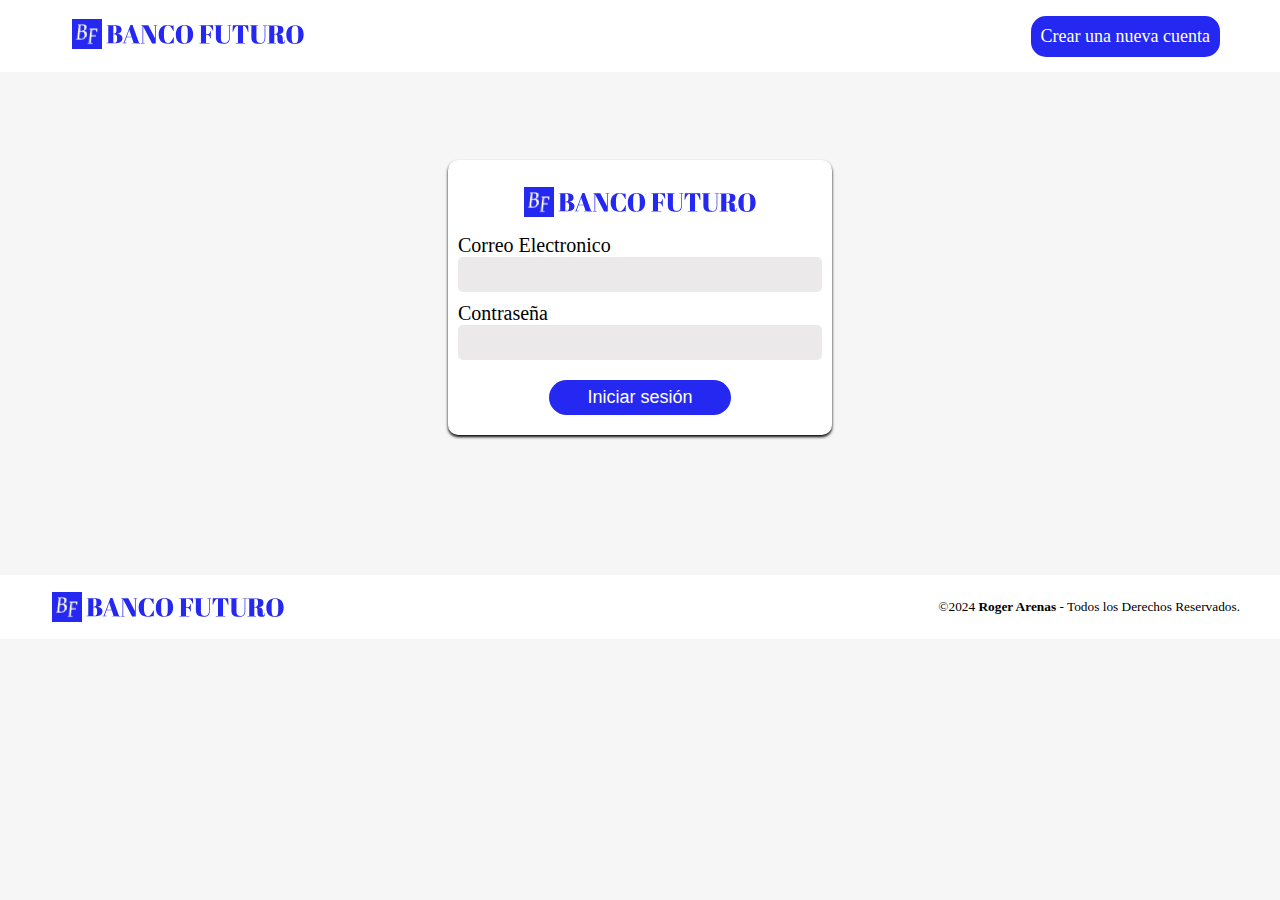
==== iniciarsesion.html @ 42250a22 "Pagina v1" ====
<!DOCTYPE html>
<html lang="en">
<head>
    <meta charset="UTF-8">
    <meta name="viewport" content="width=device-width, initial-scale=1.0">
    <title>Banco Futuro</title>
    <link rel="shortcut icon" href="img/BancoFuturo.ico" type="image/x-icon">
    <link rel="stylesheet" href="css/style.css">
    <link rel="stylesheet" href="css/iniciarsesion.css">
</head>
<body>
    <nav>
        <a href="index.html"><img src="img/BancoFuturoLetra.png" alt="BancoFuturoLetra"></a>

        <div class="botonesnav">
            
            <div class="btnRegistrarse">
                <a href="registrarse.html">Crear una nueva cuenta</a>
            </div>
        </div>
    </nav>
    <main>
        <div class="iniciarsesion">
            <form action="perfil.html">
                <img src="img/BancoFuturoLetra.png" alt="BancoFuturo">
                <label for="correo">Correo Electronico</label>
                <input type="email" name="cor" id="correo" required>
                <label for="contraseña">Contraseña</label>
                <input type="password" name="contra" id="contraseña" minlength="8" required>
                <input type="submit" value="Iniciar sesión" id="iniciarsesion">
            </form>
        </div>
    </main>
    <footer>
        <img src="img/BancoFuturoLetra.png" alt="BancoFuturoLetra">
        <small>&copy;2024 <b>Roger Arenas</b> - Todos los Derechos Reservados.</small>

    </footer>
</body>
</html>
---- css/style.css ----
* {
    box-sizing: border-box;
    padding: 0;
    margin: 0;
}

:root {
    --color_principal: #2528F0;
    --color_secundario: #F6F6F6;
    --color_fuente: #373737;
}

nav {
    width: 100%;
    background-color: white;
    display: flex;
    justify-content: space-between;
    padding: .125rem 3.75rem;
    position: fixed;
    top: 0;

}


nav .botonesnav {
    display: flex;
    flex-direction: row;
    gap: 0 1.875rem;
    align-items: center;
    font-size: 1.125rem;
}

.botonesnav a {
    text-decoration: none;
    color: var(--color_principal);
}

.btnRegistrarse {
    width: fit-content;
    background-color: var(--color_principal);
    padding: .625rem;
    border-radius: 15px;
    font-size: 1.125rem;

}

nav .botonesnav #acceder:hover{
    text-decoration: underline;
}
.btnRegistrarse:hover{
    background-color: #000280;
    transition: all .5s;
}

.btnRegistrarse a {
    text-decoration: none;
    color: white;
}


footer {
    background-color: white;
    margin-top: 5rem;
    display: flex;
    padding: 0 2.5rem;
    justify-content: space-between;
    align-items: center;
}


@media screen and (min-width:1601px) and (max-width:1921px) {
    html {
        font-size: 24px;
    }
}

@media screen and (min-width:1367px) and (max-width:1601px){
    html{
        font-size:21px;
    }
}




@media screen and (max-width:900px){
    
    footer{
        flex-direction: column;
    }
}
---- css/iniciarsesion.css ----
:root {
    --color_principal: #2528F0;
    --color_secundario: #F6F6F6;
    --color_fuente: #373737;
}
html{
    background-color: var(--color_secundario);
}
.iniciarsesion{
margin-top: 10rem;
margin-bottom: 8.75rem;
display: flex;
align-items: center;
align-content: center;
}

form{
    background-color: white;
    padding: .625rem;
    width: 30%;
    border-radius: 10px;
    display: flex;
    flex-direction: column;
    margin: 0 auto;
    font-family: 'Times New Roman', Times, serif;
    font-size: 1.25rem;
    box-shadow: black 0 2px 3px 0;
}
form img{
    width: min-content;
    margin: 0 auto;
}
form input{
    height: 2.1875rem;
    margin-bottom: .625rem;
    background-color: #ebe9e9;
    border-radius: 5px;
    border: 0;
    width: 100%;
}
#iniciarsesion{
    margin: 10px auto;
    width: 50%;
    background-color: var(--color_principal);
    border-radius: 20px;
    border: 0;
    color: white;
    font-size: 1.125rem;

}
#iniciarsesion:hover{
    background-color: #000280;
    transition: all .5s;
    cursor: pointer;
}
@media screen and (min-width:1601px) and (max-width:1921px) {
    html {
        font-size: 24px;
    }
}

@media screen and (min-width:1367px) and (max-width:1601px) {
    html {
        font-size: 21px;
    }
}
@media screen and (max-width:1000px) {
   
    form
    {
        width: fit-content;
    }
    
    }
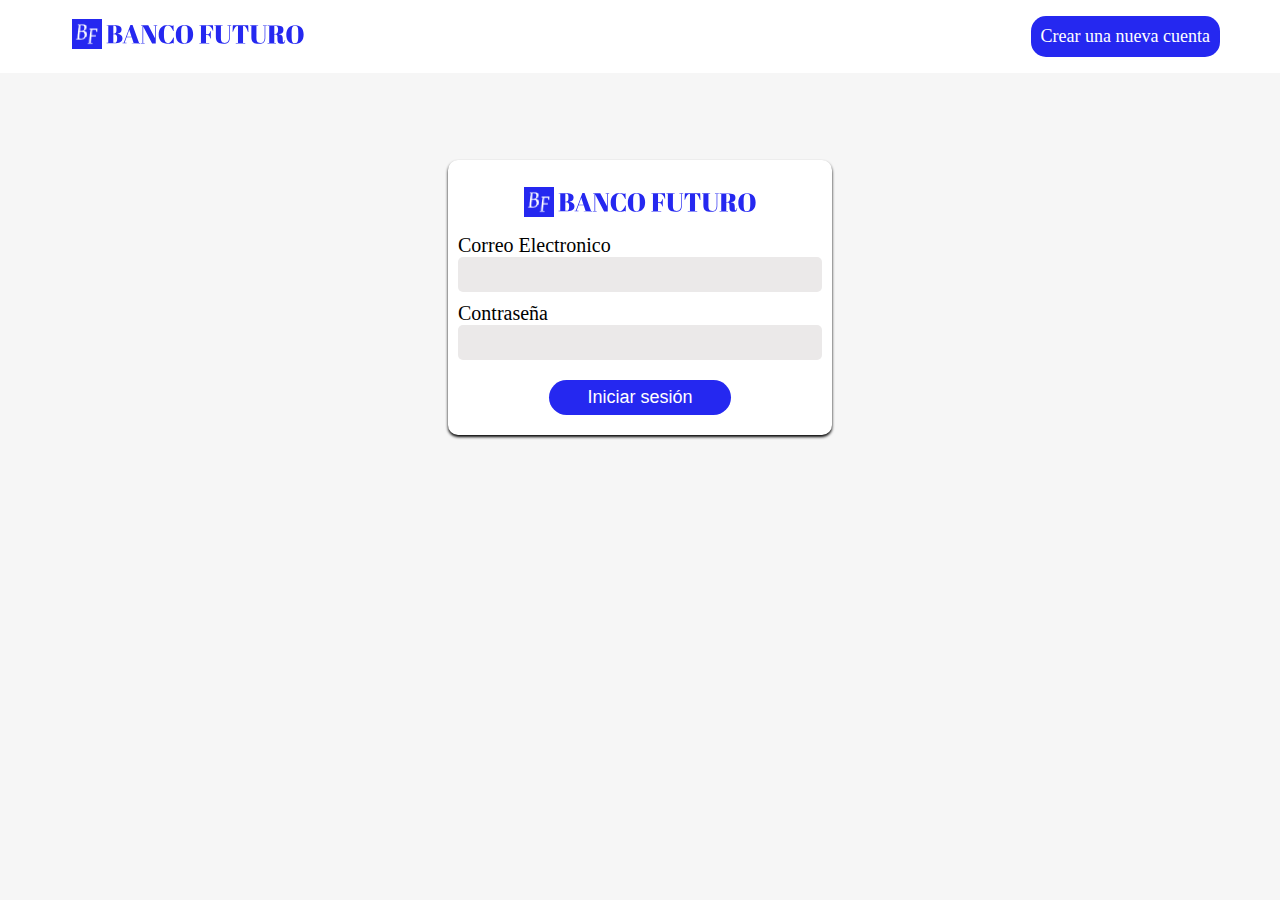
==== commit 9b91e56d: "primeras funcionalidades con JavaScript" ====
--- a/iniciarsesion.html
+++ b/iniciarsesion.html
@@ -21,20 +21,17 @@
     </nav>
     <main>
         <div class="iniciarsesion">
-            <form action="perfil.html">
+            <form id="formInicioSesion">
                 <img src="img/BancoFuturoLetra.png" alt="BancoFuturo">
                 <label for="correo">Correo Electronico</label>
-                <input type="email" name="cor" id="correo" required>
+                <input type="email" name="cor" id="incorreo" required>
                 <label for="contraseña">Contraseña</label>
-                <input type="password" name="contra" id="contraseña" minlength="8" required>
+                <input type="password" name="contra" id="incontraseña" minlength="8" required>
                 <input type="submit" value="Iniciar sesión" id="iniciarsesion">
             </form>
         </div>
     </main>
-    <footer>
-        <img src="img/BancoFuturoLetra.png" alt="BancoFuturoLetra">
-        <small>&copy;2024 <b>Roger Arenas</b> - Todos los Derechos Reservados.</small>
-
-    </footer>
+    
+<script type="module" src="./js/main.js"></script>
 </body>
 </html>--- a/css/style.css
+++ b/css/style.css
@@ -18,6 +18,7 @@
     padding: .125rem 3.75rem;
     position: fixed;
     top: 0;
+    font-size: 1.125rem;
 
 }
 
@@ -27,7 +28,6 @@
     flex-direction: row;
     gap: 0 1.875rem;
     align-items: center;
-    font-size: 1.125rem;
 }
 
 .botonesnav a {
@@ -40,7 +40,6 @@
     background-color: var(--color_principal);
     padding: .625rem;
     border-radius: 15px;
-    font-size: 1.125rem;
 
 }
 
@@ -69,14 +68,14 @@
 
 
 @media screen and (min-width:1601px) and (max-width:1921px) {
-    html {
-        font-size: 24px;
+    nav {
+        font-size: 20px;
     }
 }
 
 @media screen and (min-width:1367px) and (max-width:1601px){
-    html{
-        font-size:21px;
+    nav{
+        font-size:19px;
     }
 }
 
--- a/css/iniciarsesion.css
+++ b/css/iniciarsesion.css
@@ -12,7 +12,8 @@
 display: flex;
 align-items: center;
 align-content: center;
-}
+/* margin-bottom: 12.5rem;
+ */}
 
 form{
     background-color: white;
@@ -53,13 +54,14 @@
     transition: all .5s;
     cursor: pointer;
 }
-@media screen and (min-width:1601px) and (max-width:1921px) {
+
+@media screen and (min-width:1681px) and (max-width:1921px) {
     html {
         font-size: 24px;
     }
 }
 
-@media screen and (min-width:1367px) and (max-width:1601px) {
+@media screen and (min-width:1367px) and (max-width:1681px) {
     html {
         font-size: 21px;
     }
@@ -71,4 +73,4 @@
         width: fit-content;
     }
     
-    }+    }
